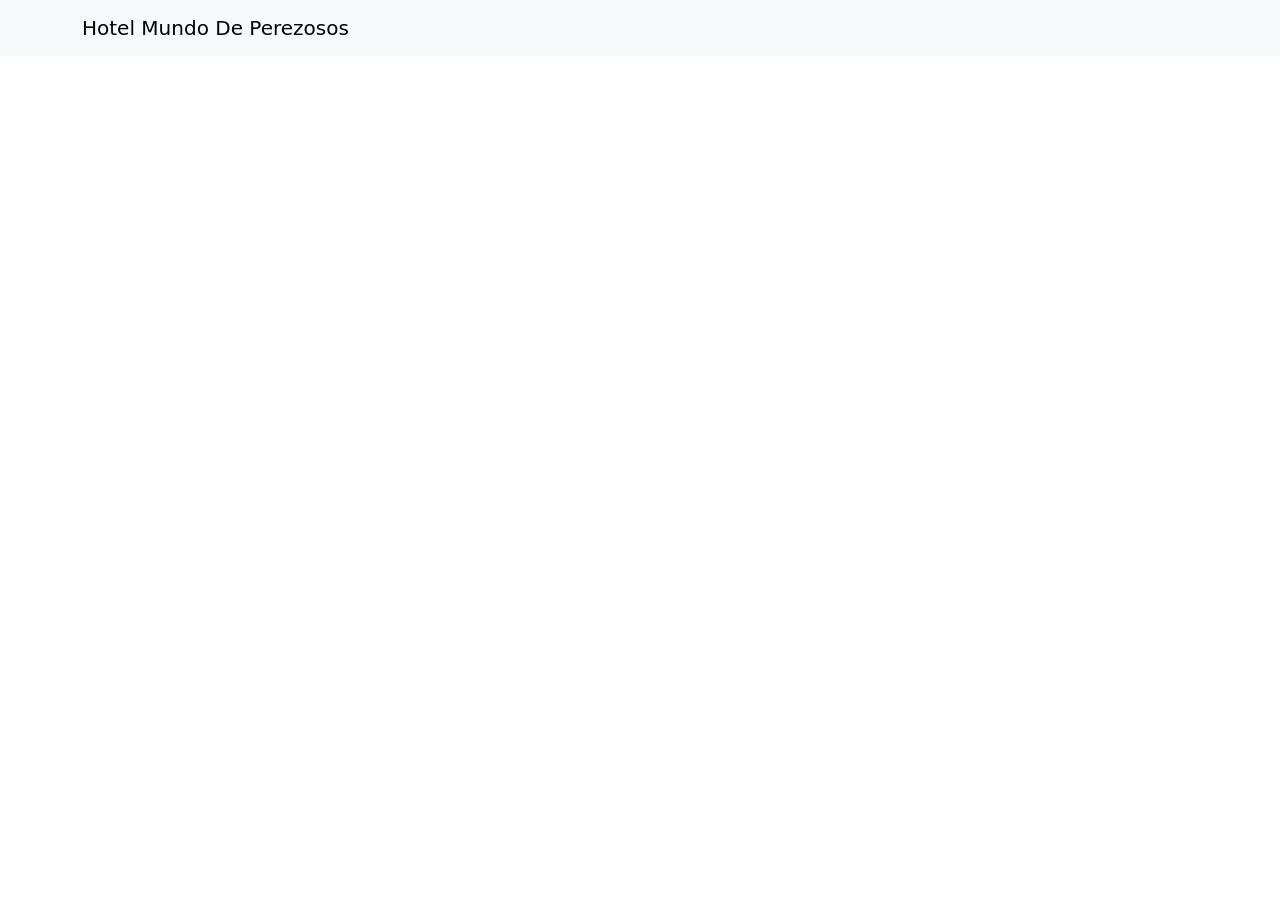
==== Views/index.html @ ae46d903 "Update" ====
<!DOCTYPE html>
<html lang="es">
<head>
    <meta charset="UTF-8" />
    <meta name="viewport" content="width=device-width, initial-scale=1.0" />
    <title>Hotel Mundo De Perezosos</title> 
    <!-- Enlace al CSS -->
    <link rel="stylesheet" href="css/styles.css">
    <!--Uso de Bootstrap desde internet-->
    <link href="https://cdn.jsdelivr.net/npm/bootstrap@5.3.3/dist/css/bootstrap.min.css" rel="stylesheet"> 
     <!-- Enlace al font awesome  -->
    <link rel="stylesheet" href="https://cdnjs.cloudflare.com/ajax/libs/font-awesome/6.4.0/css/all.min.css">
</head>
<body>
    <!--Barra de navegación-->
    <nav class="navbar navbar-expand-lg navbar-light bg-light"> <!--Barra de navegación de Bootstrap-->
        <div class="container"> <!--Contenedor de la barra de navegación-->
            <a class="navbar-brand" href="#">Hotel Mundo De Perezosos</a>
            <button class="navbar-toggler" type="button" data-bs-toggle="collapse" data-bs-target="#navbarNav">
                <span class="navbar-toggler-icon"></span>
            </button>
        </div>
    </nav>
</body>
</html>
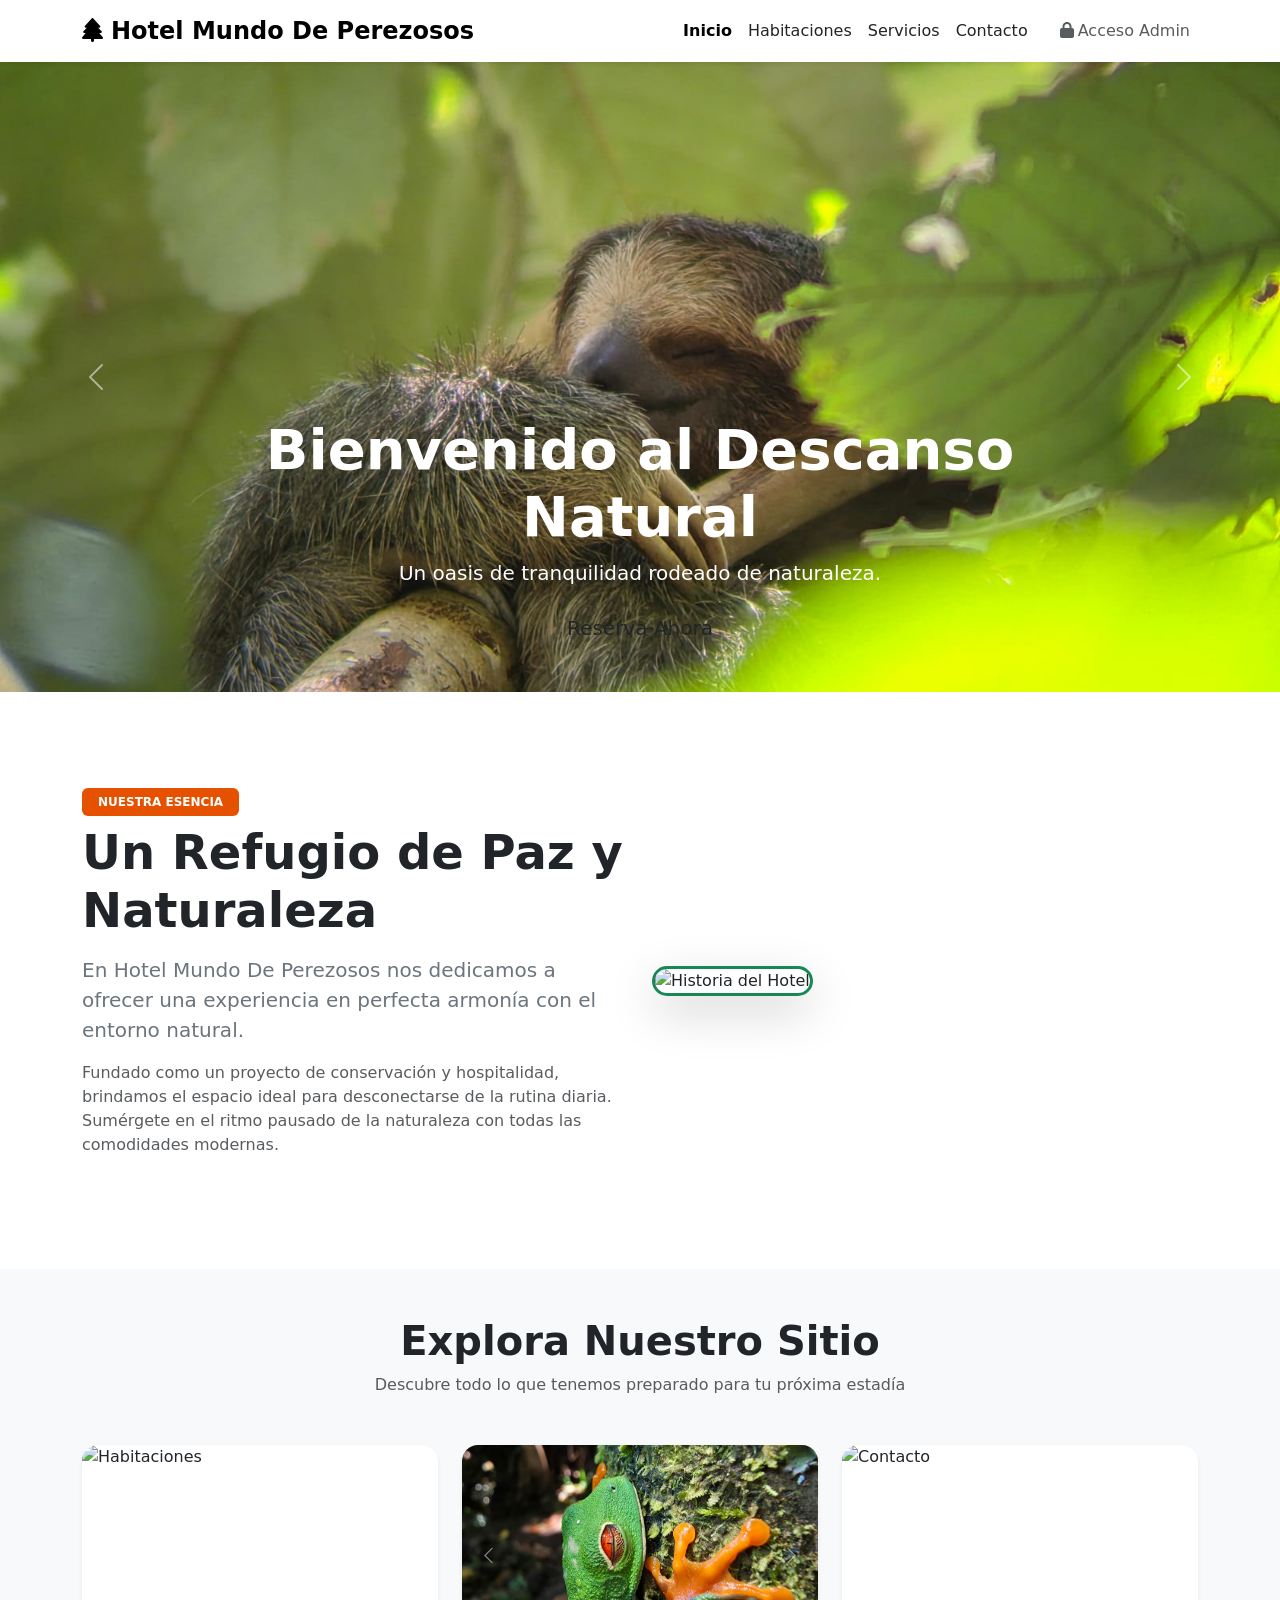
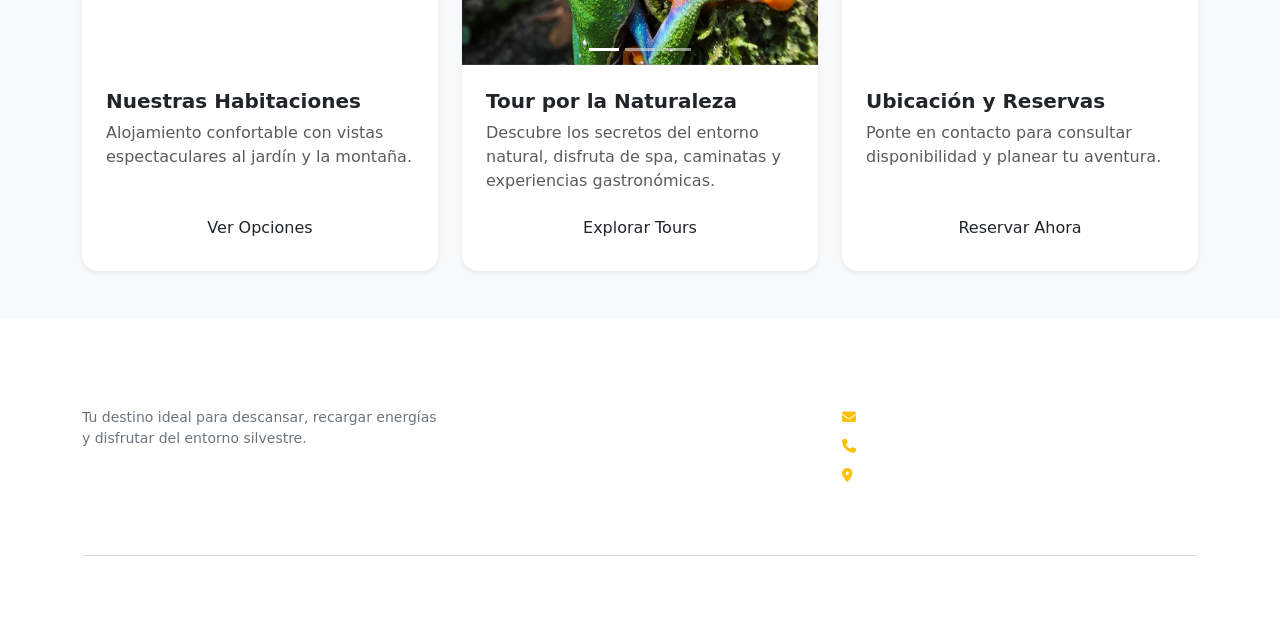
==== commit 473209db: "Creo" ====
--- a/Views/index.html
+++ b/Views/index.html
@@ -1,25 +1,221 @@
 <!DOCTYPE html>
 <html lang="es">
 <head>
-    <meta charset="UTF-8" />
-    <meta name="viewport" content="width=device-width, initial-scale=1.0" />
-    <title>Hotel Mundo De Perezosos</title> 
-    <!-- Enlace al CSS -->
-    <link rel="stylesheet" href="css/styles.css">
-    <!--Uso de Bootstrap desde internet-->
-    <link href="https://cdn.jsdelivr.net/npm/bootstrap@5.3.3/dist/css/bootstrap.min.css" rel="stylesheet"> 
-     <!-- Enlace al font awesome  -->
+    <meta charset="UTF-8">
+    <meta name="viewport" content="width=device-width, initial-scale=1.0">
+    <title>Hotel Mundo De Perezosos - Inicio</title>
+    
+    <!-- Bootstrap CSS -->
+    <link href="https://cdn.jsdelivr.net/npm/bootstrap@5.3.0/dist/css/bootstrap.min.css" rel="stylesheet">
+    
+    <!-- Íconos de FontAwesome -->
     <link rel="stylesheet" href="https://cdnjs.cloudflare.com/ajax/libs/font-awesome/6.4.0/css/all.min.css">
+    
+    <!-- Tus Estilos Personalizados (Verde/Naranja/Negro/Blanco) -->
+    <link rel="stylesheet" href="assets/css/styles.css">
 </head>
-<body>
-    <!--Barra de navegación-->
-    <nav class="navbar navbar-expand-lg navbar-light bg-light"> <!--Barra de navegación de Bootstrap-->
-        <div class="container"> <!--Contenedor de la barra de navegación-->
-            <a class="navbar-brand" href="#">Hotel Mundo De Perezosos</a>
-            <button class="navbar-toggler" type="button" data-bs-toggle="collapse" data-bs-target="#navbarNav">
+<body class="bg-white">
+
+
+    <!-- 1. ENCABEZADO  -->
+    <nav class="navbar navbar-expand-lg navbar-light bg-white sticky-top shadow-sm">
+        <div class="container">
+            <a class="navbar-brand fw-bold brand-verde fs-4" href="index.html">
+                <i class="fa-solid fa-tree me-2"></i>Hotel Mundo De Perezosos
+            </a>
+            <button class="navbar-toggler border-0" type="button" data-bs-toggle="collapse" data-bs-target="#navbarNav">
                 <span class="navbar-toggler-icon"></span>
             </button>
+            <div class="collapse navbar-collapse" id="navbarNav">
+                <ul class="navbar-nav ms-auto align-items-center">
+                    <li class="nav-item">
+                        <a class="nav-link active fw-semibold text-verde" href="index.html">Inicio</a>
+                    </li>
+                    <li class="nav-item">
+                        <a class="nav-link text-dark" href="habitaciones.html">Habitaciones</a>
+                    </li>
+                    <li class="nav-item">
+                        <a class="nav-link text-dark" href="servicios.html">Servicios</a>
+                    </li>
+                    <li class="nav-item">
+                        <a class="nav-link text-dark" href="contacto.html">Contacto</a>
+                    </li>
+                    <!-- Enlace directo para la parte de Admin (Integrante 5) -->
+                    <li class="nav-item ms-lg-3">
+                        <a class="nav-link text-muted small" href="login.html"><i class="fa-solid fa-lock me-1"></i>Acceso Admin</a>
+                    </li>
+                </ul>
+            </div>
         </div>
     </nav>
+
+    <!-- ========================================== -->
+    <!-- 2. CARRUSEL DE BIENVENIDA (Héroe)         -->
+    <!-- ========================================== -->
+    <header id="heroCarousel" class="carousel slide carousel-fade" data-bs-ride="carousel">
+ <div class="carousel-inner">
+        <!-- Slide 1 -->
+        <div class="carousel-item active">
+            <img src="Assets/img/Principal.jpg" class="d-block w-100" style="height: 70vh; object-fit: cover;" alt="Hotel Mundo De Perezosos">
+            <div class="carousel-caption d-none d-md-block">
+                <h1 class="display-4 fw-bold">Bienvenido al Descanso Natural</h1>
+                <p class="lead">Un oasis de tranquilidad rodeado de naturaleza.</p>
+                <a href="contacto.html" class="btn btn-naranja btn-lg rounded-pill px-4">Reserva Ahora</a>
+            </div>
+        </div>
+            <!-- Slide 2 -->
+            <div class="carousel-item" style="height: 75vh; min-height: 450px; background: url('assets/images/slide2.jpg') center/cover no-repeat;">
+                <div class="carousel-caption d-flex flex-column justify-content-center h-100 bg-negro bg-opacity-60 rounded p-4">
+                    <h1 class="display-3 fw-bold text-white">Habitaciones de Ensueño</h1>
+                    <p class="lead text-light">Diseñadas para brindarte confort supremo en medio del bosque.</p>
+                    <div>
+                        <a href="habitaciones.html" class="btn btn-naranja btn-lg rounded-pill px-5 shadow">Ver Habitaciones</a>
+                    </div>
+                </div>
+            </div>
+        </div>
+        <button class="carousel-control-prev" type="button" data-bs-target="#heroCarousel" data-bs-slide="prev">
+            <span class="carousel-control-prev-icon"></span>
+        </button>
+        <button class="carousel-control-next" type="button" data-bs-target="#heroCarousel" data-bs-slide="next">
+            <span class="carousel-control-next-icon"></span>
+        </button>
+    </header>
+
+    <!-- ========================================== -->
+    <!-- 3. PRESENTACIÓN E HISTORIA (Blanco / Verde)-->
+    <!-- ========================================== -->
+    <section class="container my-5 py-5">
+        <div class="row align-items-center">
+            <div class="col-lg-6 mb-4 mb-lg-0">
+                <span class="badge text-white mb-2 px-3 py-2 fw-bold text-uppercase" style="background-color: #E65100;">Nuestra Esencia</span>
+                <h2 class="display-5 fw-bold text-verde mb-3">Un Refugio de Paz y Naturaleza</h2>
+                <p class="lead text-secondary">En Hotel Mundo De Perezosos nos dedicamos a ofrecer una experiencia en perfecta armonía con el entorno natural.</p>
+                <p class="text-muted">Fundado como un proyecto de conservación y hospitalidad, brindamos el espacio ideal para desconectarse de la rutina diaria. Sumérgete en el ritmo pausado de la naturaleza con todas las comodidades modernas.</p>
+            </div>
+            <div class="col-lg-6">
+                <img src="assets/images/historia.jpg" alt="Historia del Hotel" class="img-fluid rounded-4 shadow-lg border border-3 border-success">
+            </div>
+        </div>
+    </section>
+
+    <!-- ========================================== -->
+    <!-- 4. TARJETAS DE ACCESO RÁPIDO               -->
+    <!-- ========================================== -->
+    <section class="bg-light py-5">
+        <div class="container">
+            <div class="text-center mb-5">
+                <h2 class="display-6 fw-bold text-verde">Explora Nuestro Sitio</h2>
+                <p class="text-muted">Descubre todo lo que tenemos preparado para tu próxima estadía</p>
+            </div>
+            
+            <div class="row g-4">
+                <!-- Tarjeta 1: Habitaciones -->
+                <div class="col-md-4">
+                    <div class="card h-100 shadow-sm border-0 rounded-4 overflow-hidden">
+                        <img src="assets/images/card-habitaciones.jpg" class="card-img-top" style="height: 220px; object-fit: cover;" alt="Habitaciones">
+                        <div class="card-body d-flex flex-column p-4">
+                            <h5 class="card-title fw-bold text-dark">Nuestras Habitaciones</h5>
+                            <p class="card-text text-muted">Alojamiento confortable con vistas espectaculares al jardín y la montaña.</p>
+                            <a href="habitaciones.html" class="btn btn-verde-outline mt-auto w-100 rounded-pill">Ver Opciones</a>
+                        </div>
+                    </div>
+                </div>
+        <!-- Tarjeta 2: Servicios (Con Carrusel de Varias Imágenes) -->
+<div class="col-md-4">
+    <div class="card h-100 shadow-sm border-0 rounded-4 overflow-hidden">
+        
+        <!-- Mini Carrusel de Imágenes -->
+        <div id="carouselServiciosCard" class="carousel slide carousel-fade" data-bs-ride="carousel">
+            <!-- Indicadores (puntos) -->
+            <div class="carousel-indicators mb-1">
+                <button type="button" data-bs-target="#carouselServiciosCard" data-bs-slide-to="0" class="active"></button>
+                <button type="button" data-bs-target="#carouselServiciosCard" data-bs-slide-to="1"></button>
+                <button type="button" data-bs-target="#carouselServiciosCard" data-bs-slide-to="2"></button>
+            </div>
+
+            <!-- Lista de Imágenes -->
+            <div class="carousel-inner">
+                <div class="carousel-item active" data-bs-interval="3000">
+                    <img src="Assets/img/card-servicios-1.jpg" class="d-block w-100" style="height: 220px; object-fit: cover;" alt="Tour por la Naturaleza">
+                </div>
+                <div class="carousel-item" data-bs-interval="3000">
+                    <img src="Assets/img/card-servicios-2.jpg" class="d-block w-100" style="height: 220px; object-fit: cover;" alt="Spa y Relajación">
+                </div>
+                <div class="carousel-item" data-bs-interval="3000">
+                    <img src="Assets/img/card-servicios-3.jpg" class="d-block w-100" style="height: 220px; object-fit: cover;" alt="Gastronomía Local">
+                </div>
+                   <div class="carousel-item" data-bs-interval="3000">
+                    <img src="Assets/img/card-servicios-4.jpg" class="d-block w-100" style="height: 220px; object-fit: cover;" alt="Gastronomía Local">
+                </div>
+            </div>
+
+            <!-- Botones de navegación (Flechas pequeñas) -->
+            <button class="carousel-control-prev" type="button" data-bs-target="#carouselServiciosCard" data-bs-slide="prev">
+                <span class="carousel-control-prev-icon" style="width: 1.2rem; height: 1.2rem;" aria-hidden="true"></span>
+            </button>
+            <button class="carousel-control-next" type="button" data-bs-target="#carouselServiciosCard" data-bs-slide="next">
+                <span class="carousel-control-next-icon" style="width: 1.2rem; height: 1.2rem;" aria-hidden="true"></span>
+            </button>
+        </div>
+
+        <!-- Contenido de la Tarjeta -->
+        <div class="card-body d-flex flex-column p-4 text-start">
+            <h5 class="card-title fw-bold text-dark">Tour por la Naturaleza </h5>
+            <p class="card-text text-muted">Descubre los secretos del entorno natural, disfruta de spa, caminatas y experiencias gastronómicas.</p>
+            <a href="servicios.html" class="btn btn-verde-outline mt-auto w-100 rounded-pill">Explorar Tours</a>
+        </div>
+    </div>
+</div>
+                <!-- Tarjeta 3: Contacto -->
+                <div class="col-md-4">
+                    <div class="card h-100 shadow-sm border-0 rounded-4 overflow-hidden">
+                        <img src="assets/images/card-contacto.jpg" class="card-img-top" style="height: 220px; object-fit: cover;" alt="Contacto">
+                        <div class="card-body d-flex flex-column p-4">
+                            <h5 class="card-title fw-bold text-dark">Ubicación y Reservas</h5>
+                            <p class="card-text text-muted">Ponte en contacto para consultar disponibilidad y planear tu aventura.</p>
+                            <a href="contacto.html" class="btn btn-naranja mt-auto w-100 rounded-pill">Reservar Ahora</a>
+                        </div>
+                    </div>
+                </div>
+            </div>
+        </div>
+    </section>
+
+    <!-- ========================================== -->
+    <!-- 5. PIE DE PÁGINA / FOOTER (Negro / Blanco) -->
+    <!-- ========================================== -->
+    <footer class="bg-negro text-white pt-5 pb-4">
+        <div class="container">
+            <div class="row g-4">
+                <div class="col-md-4">
+                    <h5 class="fw-bold text-verde mb-3"><i class="fa-solid fa-tree me-2"></i>Hotel Mundo De Perezosos</h5>
+                    <p class="small text-secondary">Tu destino ideal para descansar, recargar energías y disfrutar del entorno silvestre.</p>
+                </div>
+                <div class="col-md-4">
+                    <h5 class="fw-bold text-white mb-3">Navegación</h5>
+                    <ul class="list-unstyled small">
+                        <li class="mb-2"><a href="index.html" class="text-white-50 text-decoration-none">Inicio</a></li>
+                        <li class="mb-2"><a href="habitaciones.html" class="text-white-50 text-decoration-none">Habitaciones</a></li>
+                        <li class="mb-2"><a href="servicios.html" class="text-white-50 text-decoration-none">Servicios</a></li>
+                        <li class="mb-2"><a href="contacto.html" class="text-white-50 text-decoration-none">Contacto</a></li>
+                    </ul>
+                </div>
+                <div class="col-md-4">
+                    <h5 class="fw-bold text-white mb-3">Contáctanos</h5>
+                    <p class="small text-white-50 mb-2"><i class="fa-solid fa-envelope me-2 text-warning"></i>info@mundodeperezosos.com</p>
+                    <p class="small text-white-50 mb-2"><i class="fa-solid fa-phone me-2 text-warning"></i>+506 2000-0000</p>
+                    <p class="small text-white-50"><i class="fa-solid fa-location-dot me-2 text-warning"></i>La Fortuna, Costa Rica</p>
+                </div>
+            </div>
+            <hr class="border-secondary my-4">
+            <div class="text-center small text-white-50">
+                &copy; 2026 Hotel Mundo De Perezosos. Todos los derechos reservados.
+            </div>
+        </div>
+    </footer>
+
+    <!-- Bootstrap JS Bundle -->
+    <script src="https://cdn.jsdelivr.net/npm/bootstrap@5.3.0/dist/js/bootstrap.bundle.min.js"></script>
 </body>
 </html>
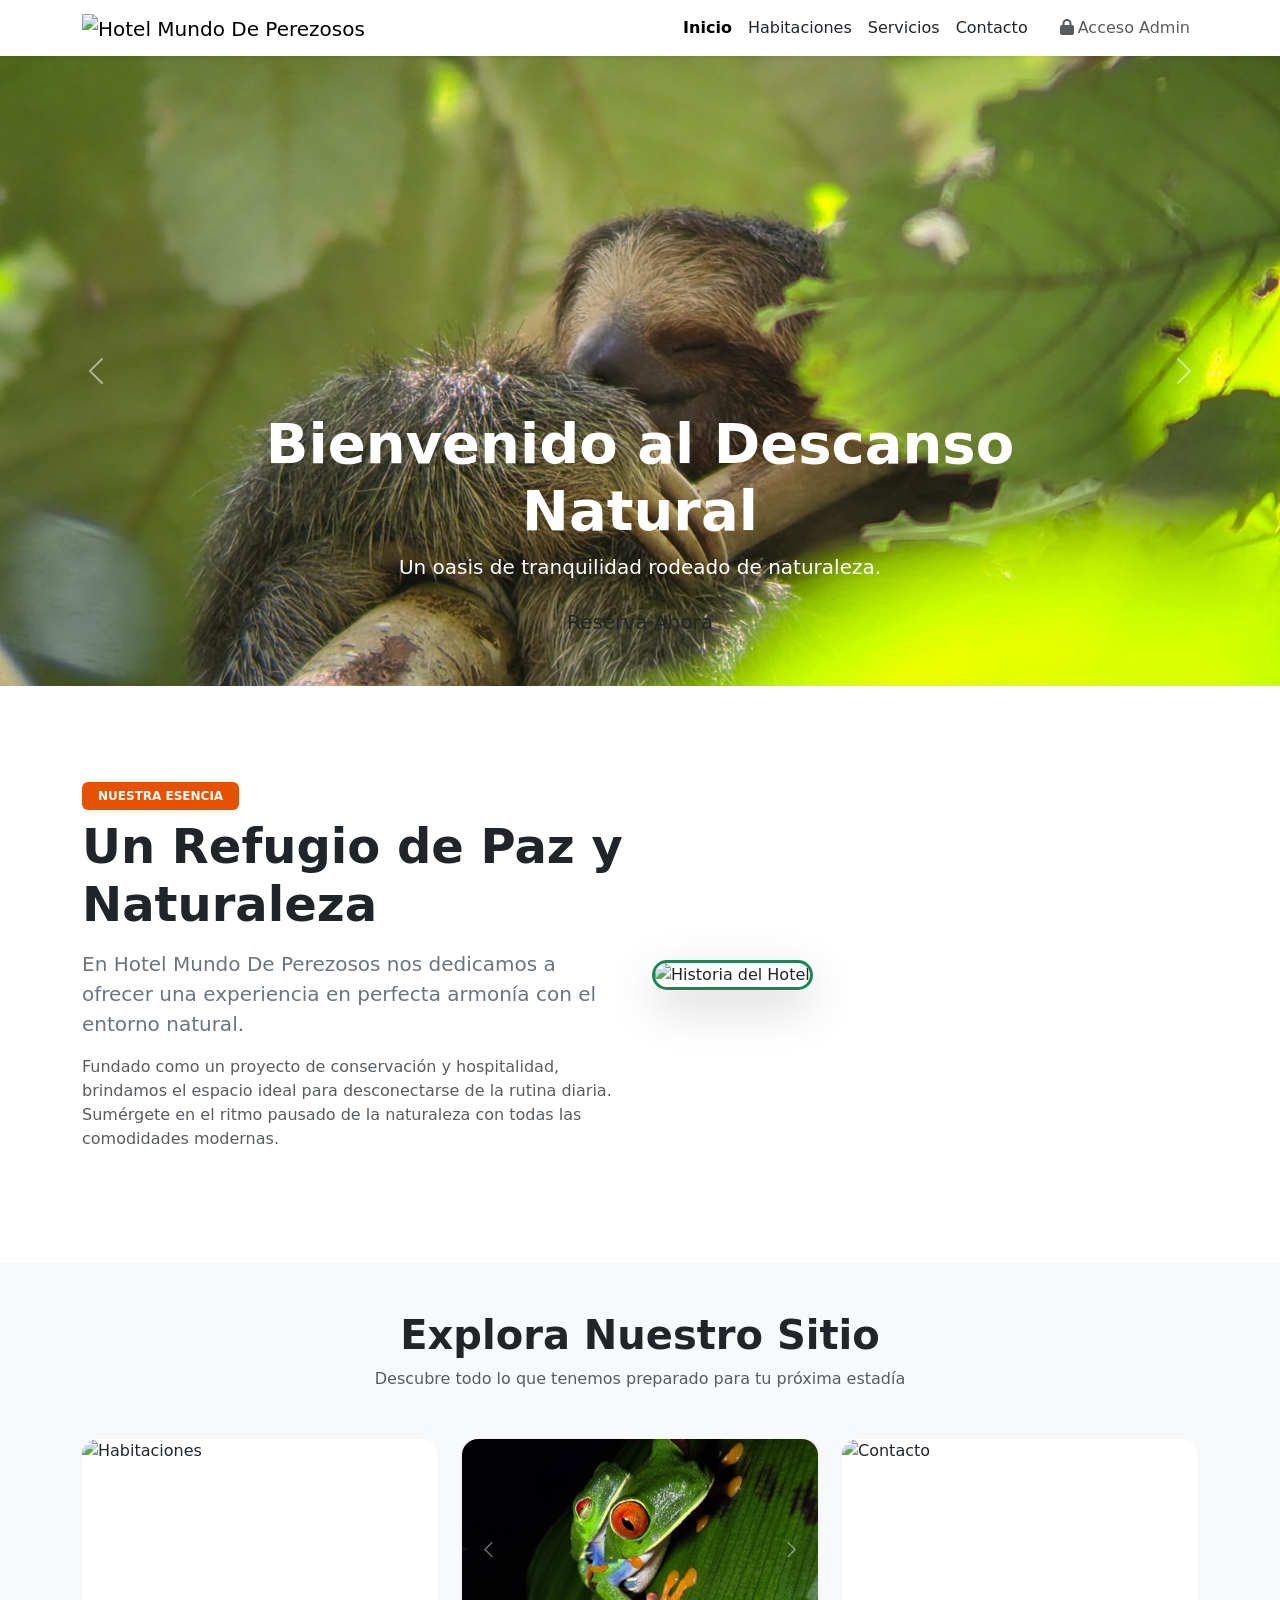
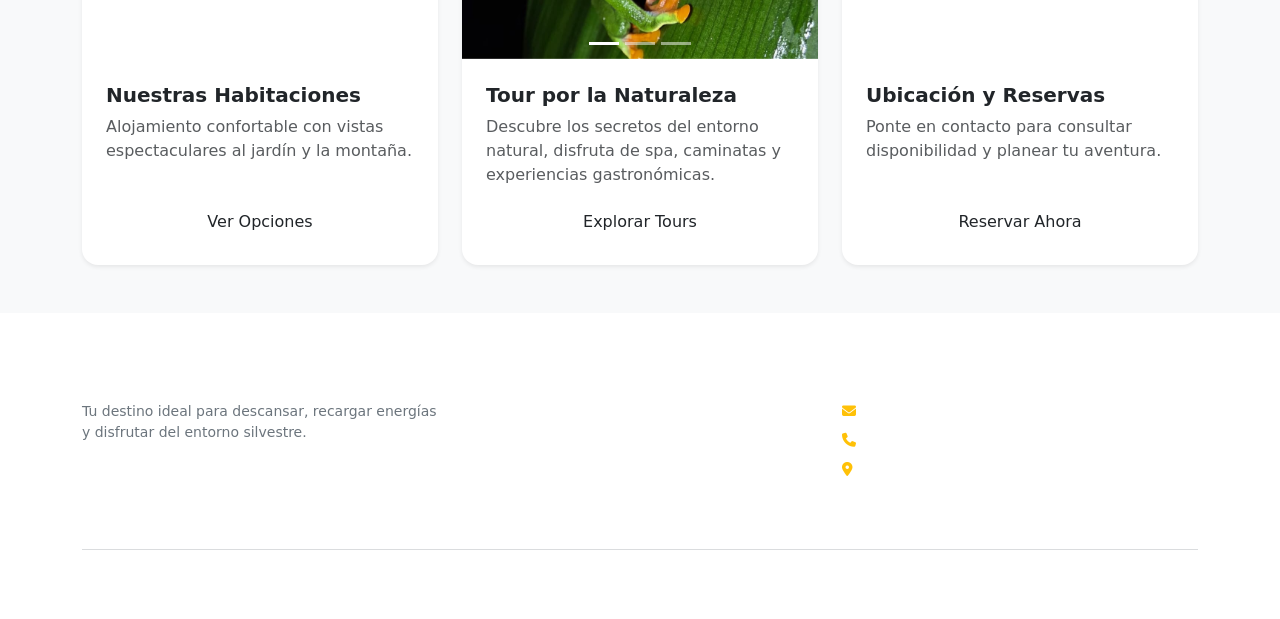
==== commit 81617f1b: "Update" ====
--- a/Views/index.html
+++ b/Views/index.html
@@ -4,6 +4,9 @@
     <meta charset="UTF-8">
     <meta name="viewport" content="width=device-width, initial-scale=1.0">
     <title>Hotel Mundo De Perezosos - Inicio</title>
+
+    <!-- Ícono de la Pestaña (Favicon) -->
+    <link rel="icon" type="image/png" href="Assets/img/logo.png">
     
     <!-- Bootstrap CSS -->
     <link href="https://cdn.jsdelivr.net/npm/bootstrap@5.3.0/dist/css/bootstrap.min.css" rel="stylesheet">
@@ -20,9 +23,11 @@
     <!-- 1. ENCABEZADO  -->
     <nav class="navbar navbar-expand-lg navbar-light bg-white sticky-top shadow-sm">
         <div class="container">
-            <a class="navbar-brand fw-bold brand-verde fs-4" href="index.html">
-                <i class="fa-solid fa-tree me-2"></i>Hotel Mundo De Perezosos
-            </a>
+       
+    <!-- Logo en imagen ampliado (sin el texto al lado) -->
+    <a class="navbar-brand py-1" href="index.html">
+     <img src="Assets/img/logo2.png" alt="Hotel Mundo De Perezosos" style="height: 70px; width: auto; object-fit: contain;">
+    </a>
             <button class="navbar-toggler border-0" type="button" data-bs-toggle="collapse" data-bs-target="#navbarNav">
                 <span class="navbar-toggler-icon"></span>
             </button>
@@ -142,7 +147,7 @@
                 <div class="carousel-item" data-bs-interval="3000">
                     <img src="Assets/img/card-servicios-2.jpg" class="d-block w-100" style="height: 220px; object-fit: cover;" alt="Spa y Relajación">
                 </div>
-                <div class="carousel-item" data-bs-interval="3000">
+                   <div class="carousel-item" data-bs-interval="3000">
                     <img src="Assets/img/card-servicios-3.jpg" class="d-block w-100" style="height: 220px; object-fit: cover;" alt="Gastronomía Local">
                 </div>
                    <div class="carousel-item" data-bs-interval="3000">
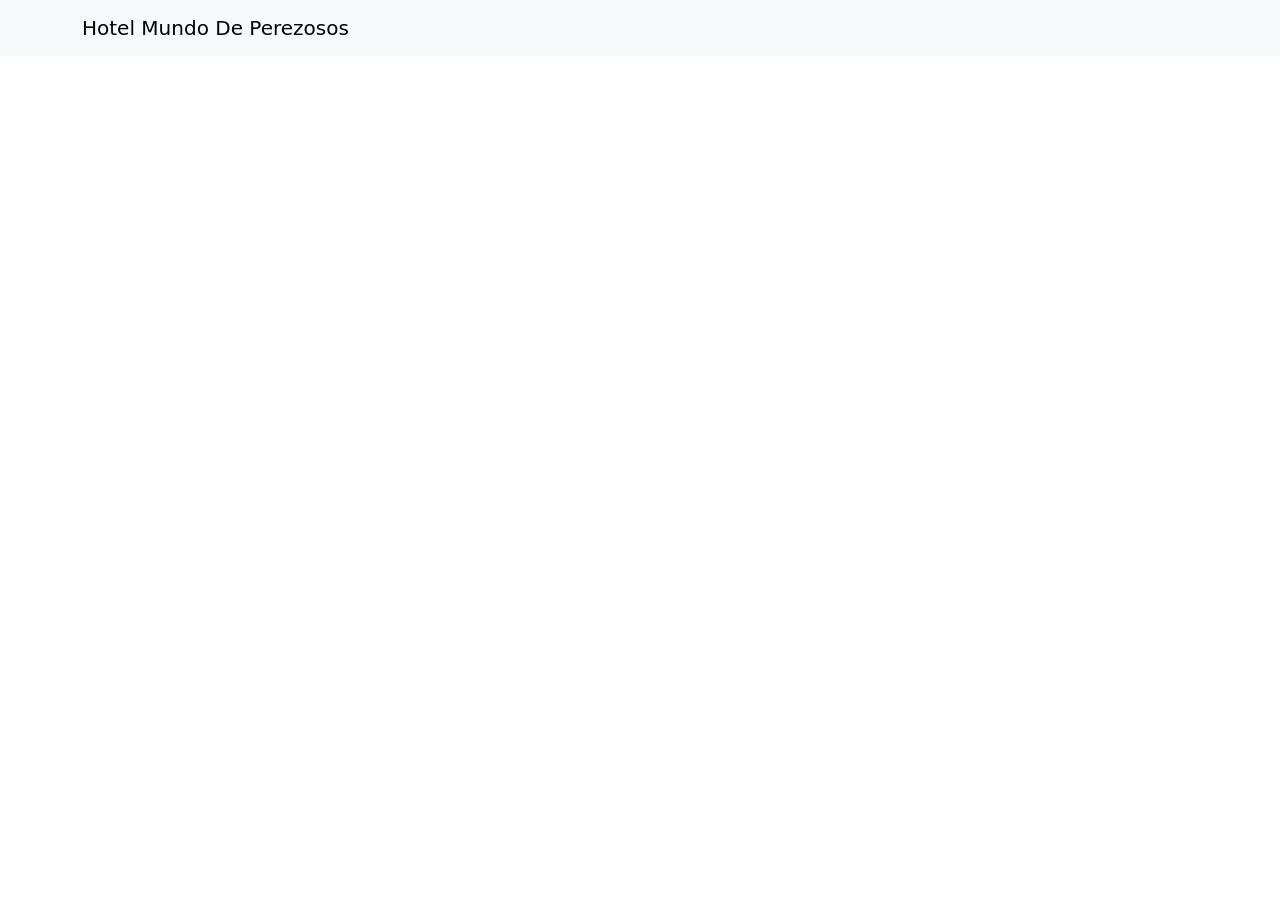
==== commit c9b9f4c8: "Merge branch 'main' into Jostin" ====
--- a/Views/index.html
+++ b/Views/index.html
@@ -1,226 +1,25 @@
 <!DOCTYPE html>
 <html lang="es">
 <head>
-    <meta charset="UTF-8">
-    <meta name="viewport" content="width=device-width, initial-scale=1.0">
-    <title>Hotel Mundo De Perezosos - Inicio</title>
-
-    <!-- Ícono de la Pestaña (Favicon) -->
-    <link rel="icon" type="image/png" href="Assets/img/logo.png">
-    
-    <!-- Bootstrap CSS -->
-    <link href="https://cdn.jsdelivr.net/npm/bootstrap@5.3.0/dist/css/bootstrap.min.css" rel="stylesheet">
-    
-    <!-- Íconos de FontAwesome -->
+    <meta charset="UTF-8" />
+    <meta name="viewport" content="width=device-width, initial-scale=1.0" />
+    <title>Hotel Mundo De Perezosos</title> 
+    <!-- Enlace al CSS -->
+    <link rel="stylesheet" href="css/styles.css">
+    <!--Uso de Bootstrap desde internet-->
+    <link href="https://cdn.jsdelivr.net/npm/bootstrap@5.3.3/dist/css/bootstrap.min.css" rel="stylesheet"> 
+     <!-- Enlace al font awesome  -->
     <link rel="stylesheet" href="https://cdnjs.cloudflare.com/ajax/libs/font-awesome/6.4.0/css/all.min.css">
-    
-    <!-- Tus Estilos Personalizados (Verde/Naranja/Negro/Blanco) -->
-    <link rel="stylesheet" href="assets/css/styles.css">
 </head>
-<body class="bg-white">
-
-
-    <!-- 1. ENCABEZADO  -->
-    <nav class="navbar navbar-expand-lg navbar-light bg-white sticky-top shadow-sm">
-        <div class="container">
-       
-    <!-- Logo en imagen ampliado (sin el texto al lado) -->
-    <a class="navbar-brand py-1" href="index.html">
-     <img src="Assets/img/logo2.png" alt="Hotel Mundo De Perezosos" style="height: 70px; width: auto; object-fit: contain;">
-    </a>
-            <button class="navbar-toggler border-0" type="button" data-bs-toggle="collapse" data-bs-target="#navbarNav">
+<body>
+    <!--Barra de navegación-->
+    <nav class="navbar navbar-expand-lg navbar-light bg-light"> <!--Barra de navegación de Bootstrap-->
+        <div class="container"> <!--Contenedor de la barra de navegación-->
+            <a class="navbar-brand" href="#">Hotel Mundo De Perezosos</a>
+            <button class="navbar-toggler" type="button" data-bs-toggle="collapse" data-bs-target="#navbarNav">
                 <span class="navbar-toggler-icon"></span>
             </button>
-            <div class="collapse navbar-collapse" id="navbarNav">
-                <ul class="navbar-nav ms-auto align-items-center">
-                    <li class="nav-item">
-                        <a class="nav-link active fw-semibold text-verde" href="index.html">Inicio</a>
-                    </li>
-                    <li class="nav-item">
-                        <a class="nav-link text-dark" href="habitaciones.html">Habitaciones</a>
-                    </li>
-                    <li class="nav-item">
-                        <a class="nav-link text-dark" href="servicios.html">Servicios</a>
-                    </li>
-                    <li class="nav-item">
-                        <a class="nav-link text-dark" href="contacto.html">Contacto</a>
-                    </li>
-                    <!-- Enlace directo para la parte de Admin (Integrante 5) -->
-                    <li class="nav-item ms-lg-3">
-                        <a class="nav-link text-muted small" href="login.html"><i class="fa-solid fa-lock me-1"></i>Acceso Admin</a>
-                    </li>
-                </ul>
-            </div>
         </div>
     </nav>
-
-    <!-- ========================================== -->
-    <!-- 2. CARRUSEL DE BIENVENIDA (Héroe)         -->
-    <!-- ========================================== -->
-    <header id="heroCarousel" class="carousel slide carousel-fade" data-bs-ride="carousel">
- <div class="carousel-inner">
-        <!-- Slide 1 -->
-        <div class="carousel-item active">
-            <img src="Assets/img/Principal.jpg" class="d-block w-100" style="height: 70vh; object-fit: cover;" alt="Hotel Mundo De Perezosos">
-            <div class="carousel-caption d-none d-md-block">
-                <h1 class="display-4 fw-bold">Bienvenido al Descanso Natural</h1>
-                <p class="lead">Un oasis de tranquilidad rodeado de naturaleza.</p>
-                <a href="contacto.html" class="btn btn-naranja btn-lg rounded-pill px-4">Reserva Ahora</a>
-            </div>
-        </div>
-            <!-- Slide 2 -->
-            <div class="carousel-item" style="height: 75vh; min-height: 450px; background: url('assets/images/slide2.jpg') center/cover no-repeat;">
-                <div class="carousel-caption d-flex flex-column justify-content-center h-100 bg-negro bg-opacity-60 rounded p-4">
-                    <h1 class="display-3 fw-bold text-white">Habitaciones de Ensueño</h1>
-                    <p class="lead text-light">Diseñadas para brindarte confort supremo en medio del bosque.</p>
-                    <div>
-                        <a href="habitaciones.html" class="btn btn-naranja btn-lg rounded-pill px-5 shadow">Ver Habitaciones</a>
-                    </div>
-                </div>
-            </div>
-        </div>
-        <button class="carousel-control-prev" type="button" data-bs-target="#heroCarousel" data-bs-slide="prev">
-            <span class="carousel-control-prev-icon"></span>
-        </button>
-        <button class="carousel-control-next" type="button" data-bs-target="#heroCarousel" data-bs-slide="next">
-            <span class="carousel-control-next-icon"></span>
-        </button>
-    </header>
-
-    <!-- ========================================== -->
-    <!-- 3. PRESENTACIÓN E HISTORIA (Blanco / Verde)-->
-    <!-- ========================================== -->
-    <section class="container my-5 py-5">
-        <div class="row align-items-center">
-            <div class="col-lg-6 mb-4 mb-lg-0">
-                <span class="badge text-white mb-2 px-3 py-2 fw-bold text-uppercase" style="background-color: #E65100;">Nuestra Esencia</span>
-                <h2 class="display-5 fw-bold text-verde mb-3">Un Refugio de Paz y Naturaleza</h2>
-                <p class="lead text-secondary">En Hotel Mundo De Perezosos nos dedicamos a ofrecer una experiencia en perfecta armonía con el entorno natural.</p>
-                <p class="text-muted">Fundado como un proyecto de conservación y hospitalidad, brindamos el espacio ideal para desconectarse de la rutina diaria. Sumérgete en el ritmo pausado de la naturaleza con todas las comodidades modernas.</p>
-            </div>
-            <div class="col-lg-6">
-                <img src="assets/images/historia.jpg" alt="Historia del Hotel" class="img-fluid rounded-4 shadow-lg border border-3 border-success">
-            </div>
-        </div>
-    </section>
-
-    <!-- ========================================== -->
-    <!-- 4. TARJETAS DE ACCESO RÁPIDO               -->
-    <!-- ========================================== -->
-    <section class="bg-light py-5">
-        <div class="container">
-            <div class="text-center mb-5">
-                <h2 class="display-6 fw-bold text-verde">Explora Nuestro Sitio</h2>
-                <p class="text-muted">Descubre todo lo que tenemos preparado para tu próxima estadía</p>
-            </div>
-            
-            <div class="row g-4">
-                <!-- Tarjeta 1: Habitaciones -->
-                <div class="col-md-4">
-                    <div class="card h-100 shadow-sm border-0 rounded-4 overflow-hidden">
-                        <img src="assets/images/card-habitaciones.jpg" class="card-img-top" style="height: 220px; object-fit: cover;" alt="Habitaciones">
-                        <div class="card-body d-flex flex-column p-4">
-                            <h5 class="card-title fw-bold text-dark">Nuestras Habitaciones</h5>
-                            <p class="card-text text-muted">Alojamiento confortable con vistas espectaculares al jardín y la montaña.</p>
-                            <a href="habitaciones.html" class="btn btn-verde-outline mt-auto w-100 rounded-pill">Ver Opciones</a>
-                        </div>
-                    </div>
-                </div>
-        <!-- Tarjeta 2: Servicios (Con Carrusel de Varias Imágenes) -->
-<div class="col-md-4">
-    <div class="card h-100 shadow-sm border-0 rounded-4 overflow-hidden">
-        
-        <!-- Mini Carrusel de Imágenes -->
-        <div id="carouselServiciosCard" class="carousel slide carousel-fade" data-bs-ride="carousel">
-            <!-- Indicadores (puntos) -->
-            <div class="carousel-indicators mb-1">
-                <button type="button" data-bs-target="#carouselServiciosCard" data-bs-slide-to="0" class="active"></button>
-                <button type="button" data-bs-target="#carouselServiciosCard" data-bs-slide-to="1"></button>
-                <button type="button" data-bs-target="#carouselServiciosCard" data-bs-slide-to="2"></button>
-            </div>
-
-            <!-- Lista de Imágenes -->
-            <div class="carousel-inner">
-                <div class="carousel-item active" data-bs-interval="3000">
-                    <img src="Assets/img/card-servicios-1.jpg" class="d-block w-100" style="height: 220px; object-fit: cover;" alt="Tour por la Naturaleza">
-                </div>
-                <div class="carousel-item" data-bs-interval="3000">
-                    <img src="Assets/img/card-servicios-2.jpg" class="d-block w-100" style="height: 220px; object-fit: cover;" alt="Spa y Relajación">
-                </div>
-                   <div class="carousel-item" data-bs-interval="3000">
-                    <img src="Assets/img/card-servicios-3.jpg" class="d-block w-100" style="height: 220px; object-fit: cover;" alt="Gastronomía Local">
-                </div>
-                   <div class="carousel-item" data-bs-interval="3000">
-                    <img src="Assets/img/card-servicios-4.jpg" class="d-block w-100" style="height: 220px; object-fit: cover;" alt="Gastronomía Local">
-                </div>
-            </div>
-
-            <!-- Botones de navegación (Flechas pequeñas) -->
-            <button class="carousel-control-prev" type="button" data-bs-target="#carouselServiciosCard" data-bs-slide="prev">
-                <span class="carousel-control-prev-icon" style="width: 1.2rem; height: 1.2rem;" aria-hidden="true"></span>
-            </button>
-            <button class="carousel-control-next" type="button" data-bs-target="#carouselServiciosCard" data-bs-slide="next">
-                <span class="carousel-control-next-icon" style="width: 1.2rem; height: 1.2rem;" aria-hidden="true"></span>
-            </button>
-        </div>
-
-        <!-- Contenido de la Tarjeta -->
-        <div class="card-body d-flex flex-column p-4 text-start">
-            <h5 class="card-title fw-bold text-dark">Tour por la Naturaleza </h5>
-            <p class="card-text text-muted">Descubre los secretos del entorno natural, disfruta de spa, caminatas y experiencias gastronómicas.</p>
-            <a href="servicios.html" class="btn btn-verde-outline mt-auto w-100 rounded-pill">Explorar Tours</a>
-        </div>
-    </div>
-</div>
-                <!-- Tarjeta 3: Contacto -->
-                <div class="col-md-4">
-                    <div class="card h-100 shadow-sm border-0 rounded-4 overflow-hidden">
-                        <img src="assets/images/card-contacto.jpg" class="card-img-top" style="height: 220px; object-fit: cover;" alt="Contacto">
-                        <div class="card-body d-flex flex-column p-4">
-                            <h5 class="card-title fw-bold text-dark">Ubicación y Reservas</h5>
-                            <p class="card-text text-muted">Ponte en contacto para consultar disponibilidad y planear tu aventura.</p>
-                            <a href="contacto.html" class="btn btn-naranja mt-auto w-100 rounded-pill">Reservar Ahora</a>
-                        </div>
-                    </div>
-                </div>
-            </div>
-        </div>
-    </section>
-
-    <!-- ========================================== -->
-    <!-- 5. PIE DE PÁGINA / FOOTER (Negro / Blanco) -->
-    <!-- ========================================== -->
-    <footer class="bg-negro text-white pt-5 pb-4">
-        <div class="container">
-            <div class="row g-4">
-                <div class="col-md-4">
-                    <h5 class="fw-bold text-verde mb-3"><i class="fa-solid fa-tree me-2"></i>Hotel Mundo De Perezosos</h5>
-                    <p class="small text-secondary">Tu destino ideal para descansar, recargar energías y disfrutar del entorno silvestre.</p>
-                </div>
-                <div class="col-md-4">
-                    <h5 class="fw-bold text-white mb-3">Navegación</h5>
-                    <ul class="list-unstyled small">
-                        <li class="mb-2"><a href="index.html" class="text-white-50 text-decoration-none">Inicio</a></li>
-                        <li class="mb-2"><a href="habitaciones.html" class="text-white-50 text-decoration-none">Habitaciones</a></li>
-                        <li class="mb-2"><a href="servicios.html" class="text-white-50 text-decoration-none">Servicios</a></li>
-                        <li class="mb-2"><a href="contacto.html" class="text-white-50 text-decoration-none">Contacto</a></li>
-                    </ul>
-                </div>
-                <div class="col-md-4">
-                    <h5 class="fw-bold text-white mb-3">Contáctanos</h5>
-                    <p class="small text-white-50 mb-2"><i class="fa-solid fa-envelope me-2 text-warning"></i>info@mundodeperezosos.com</p>
-                    <p class="small text-white-50 mb-2"><i class="fa-solid fa-phone me-2 text-warning"></i>+506 2000-0000</p>
-                    <p class="small text-white-50"><i class="fa-solid fa-location-dot me-2 text-warning"></i>La Fortuna, Costa Rica</p>
-                </div>
-            </div>
-            <hr class="border-secondary my-4">
-            <div class="text-center small text-white-50">
-                &copy; 2026 Hotel Mundo De Perezosos. Todos los derechos reservados.
-            </div>
-        </div>
-    </footer>
-
-    <!-- Bootstrap JS Bundle -->
-    <script src="https://cdn.jsdelivr.net/npm/bootstrap@5.3.0/dist/js/bootstrap.bundle.min.js"></script>
 </body>
 </html>
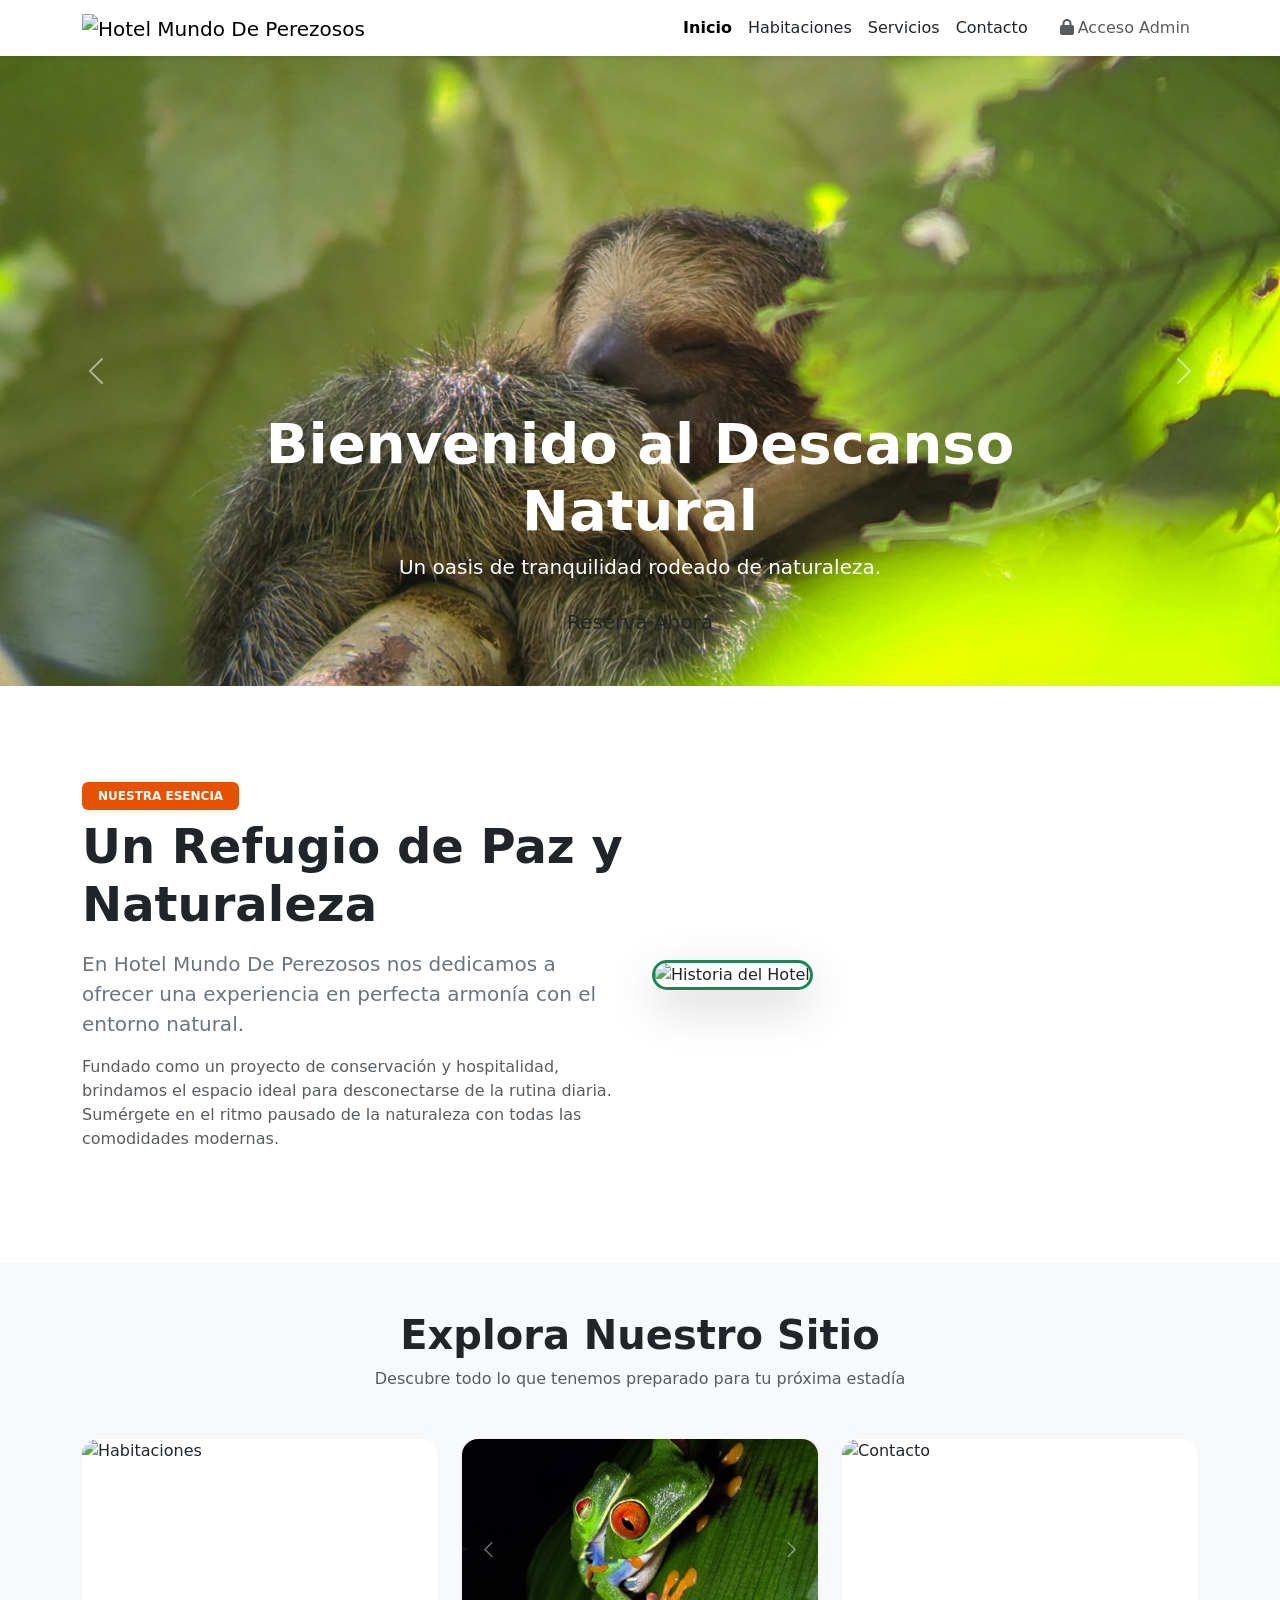
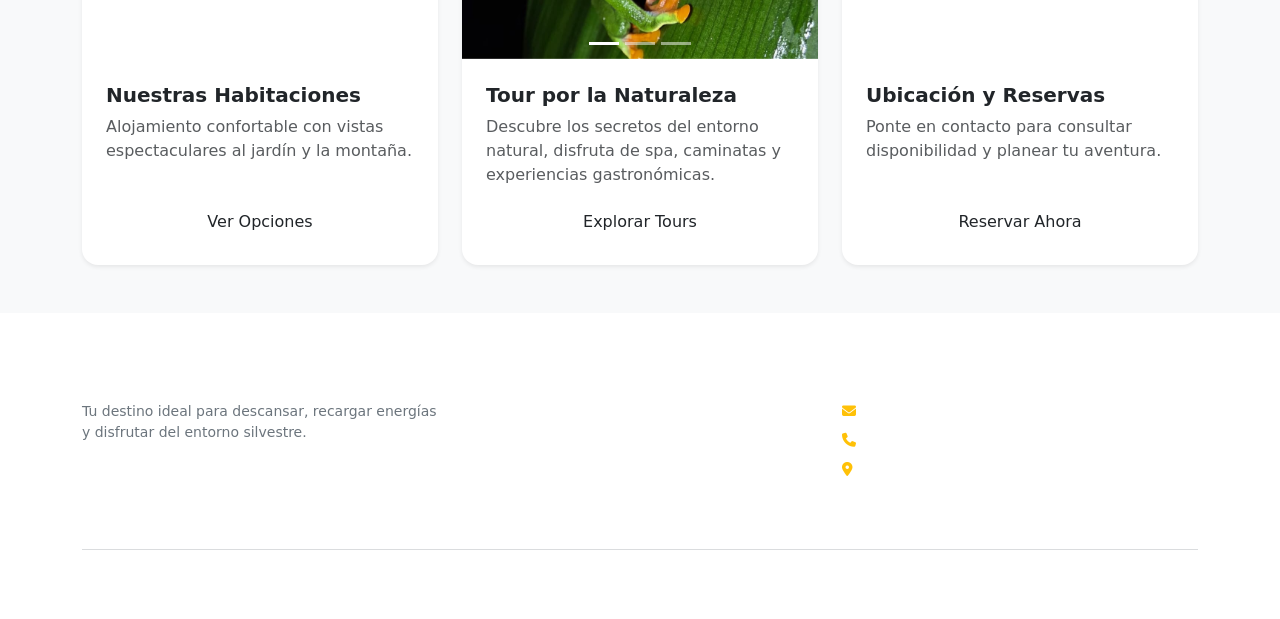
==== commit e13ce9ff: "Merge pull request #3 from rtcy9rp4vv-commits/Melany-1 Melany 1" ====
--- a/Views/index.html
+++ b/Views/index.html
@@ -1,25 +1,226 @@
 <!DOCTYPE html>
 <html lang="es">
 <head>
-    <meta charset="UTF-8" />
-    <meta name="viewport" content="width=device-width, initial-scale=1.0" />
-    <title>Hotel Mundo De Perezosos</title> 
-    <!-- Enlace al CSS -->
-    <link rel="stylesheet" href="css/styles.css">
-    <!--Uso de Bootstrap desde internet-->
-    <link href="https://cdn.jsdelivr.net/npm/bootstrap@5.3.3/dist/css/bootstrap.min.css" rel="stylesheet"> 
-     <!-- Enlace al font awesome  -->
+    <meta charset="UTF-8">
+    <meta name="viewport" content="width=device-width, initial-scale=1.0">
+    <title>Hotel Mundo De Perezosos - Inicio</title>
+
+    <!-- Ícono de la Pestaña (Favicon) -->
+    <link rel="icon" type="image/png" href="Assets/img/logo.png">
+    
+    <!-- Bootstrap CSS -->
+    <link href="https://cdn.jsdelivr.net/npm/bootstrap@5.3.0/dist/css/bootstrap.min.css" rel="stylesheet">
+    
+    <!-- Íconos de FontAwesome -->
     <link rel="stylesheet" href="https://cdnjs.cloudflare.com/ajax/libs/font-awesome/6.4.0/css/all.min.css">
+    
+    <!-- Tus Estilos Personalizados (Verde/Naranja/Negro/Blanco) -->
+    <link rel="stylesheet" href="assets/css/styles.css">
 </head>
-<body>
-    <!--Barra de navegación-->
-    <nav class="navbar navbar-expand-lg navbar-light bg-light"> <!--Barra de navegación de Bootstrap-->
-        <div class="container"> <!--Contenedor de la barra de navegación-->
-            <a class="navbar-brand" href="#">Hotel Mundo De Perezosos</a>
-            <button class="navbar-toggler" type="button" data-bs-toggle="collapse" data-bs-target="#navbarNav">
+<body class="bg-white">
+
+
+    <!-- 1. ENCABEZADO  -->
+    <nav class="navbar navbar-expand-lg navbar-light bg-white sticky-top shadow-sm">
+        <div class="container">
+       
+    <!-- Logo en imagen ampliado (sin el texto al lado) -->
+    <a class="navbar-brand py-1" href="index.html">
+     <img src="Assets/img/logo2.png" alt="Hotel Mundo De Perezosos" style="height: 70px; width: auto; object-fit: contain;">
+    </a>
+            <button class="navbar-toggler border-0" type="button" data-bs-toggle="collapse" data-bs-target="#navbarNav">
                 <span class="navbar-toggler-icon"></span>
             </button>
+            <div class="collapse navbar-collapse" id="navbarNav">
+                <ul class="navbar-nav ms-auto align-items-center">
+                    <li class="nav-item">
+                        <a class="nav-link active fw-semibold text-verde" href="index.html">Inicio</a>
+                    </li>
+                    <li class="nav-item">
+                        <a class="nav-link text-dark" href="habitaciones.html">Habitaciones</a>
+                    </li>
+                    <li class="nav-item">
+                        <a class="nav-link text-dark" href="servicios.html">Servicios</a>
+                    </li>
+                    <li class="nav-item">
+                        <a class="nav-link text-dark" href="contacto.html">Contacto</a>
+                    </li>
+                    <!-- Enlace directo para la parte de Admin (Integrante 5) -->
+                    <li class="nav-item ms-lg-3">
+                        <a class="nav-link text-muted small" href="login.html"><i class="fa-solid fa-lock me-1"></i>Acceso Admin</a>
+                    </li>
+                </ul>
+            </div>
         </div>
     </nav>
+
+    <!-- ========================================== -->
+    <!-- 2. CARRUSEL DE BIENVENIDA (Héroe)         -->
+    <!-- ========================================== -->
+    <header id="heroCarousel" class="carousel slide carousel-fade" data-bs-ride="carousel">
+ <div class="carousel-inner">
+        <!-- Slide 1 -->
+        <div class="carousel-item active">
+            <img src="Assets/img/Principal.jpg" class="d-block w-100" style="height: 70vh; object-fit: cover;" alt="Hotel Mundo De Perezosos">
+            <div class="carousel-caption d-none d-md-block">
+                <h1 class="display-4 fw-bold">Bienvenido al Descanso Natural</h1>
+                <p class="lead">Un oasis de tranquilidad rodeado de naturaleza.</p>
+                <a href="contacto.html" class="btn btn-naranja btn-lg rounded-pill px-4">Reserva Ahora</a>
+            </div>
+        </div>
+            <!-- Slide 2 -->
+            <div class="carousel-item" style="height: 75vh; min-height: 450px; background: url('assets/images/slide2.jpg') center/cover no-repeat;">
+                <div class="carousel-caption d-flex flex-column justify-content-center h-100 bg-negro bg-opacity-60 rounded p-4">
+                    <h1 class="display-3 fw-bold text-white">Habitaciones de Ensueño</h1>
+                    <p class="lead text-light">Diseñadas para brindarte confort supremo en medio del bosque.</p>
+                    <div>
+                        <a href="habitaciones.html" class="btn btn-naranja btn-lg rounded-pill px-5 shadow">Ver Habitaciones</a>
+                    </div>
+                </div>
+            </div>
+        </div>
+        <button class="carousel-control-prev" type="button" data-bs-target="#heroCarousel" data-bs-slide="prev">
+            <span class="carousel-control-prev-icon"></span>
+        </button>
+        <button class="carousel-control-next" type="button" data-bs-target="#heroCarousel" data-bs-slide="next">
+            <span class="carousel-control-next-icon"></span>
+        </button>
+    </header>
+
+    <!-- ========================================== -->
+    <!-- 3. PRESENTACIÓN E HISTORIA (Blanco / Verde)-->
+    <!-- ========================================== -->
+    <section class="container my-5 py-5">
+        <div class="row align-items-center">
+            <div class="col-lg-6 mb-4 mb-lg-0">
+                <span class="badge text-white mb-2 px-3 py-2 fw-bold text-uppercase" style="background-color: #E65100;">Nuestra Esencia</span>
+                <h2 class="display-5 fw-bold text-verde mb-3">Un Refugio de Paz y Naturaleza</h2>
+                <p class="lead text-secondary">En Hotel Mundo De Perezosos nos dedicamos a ofrecer una experiencia en perfecta armonía con el entorno natural.</p>
+                <p class="text-muted">Fundado como un proyecto de conservación y hospitalidad, brindamos el espacio ideal para desconectarse de la rutina diaria. Sumérgete en el ritmo pausado de la naturaleza con todas las comodidades modernas.</p>
+            </div>
+            <div class="col-lg-6">
+                <img src="assets/images/historia.jpg" alt="Historia del Hotel" class="img-fluid rounded-4 shadow-lg border border-3 border-success">
+            </div>
+        </div>
+    </section>
+
+    <!-- ========================================== -->
+    <!-- 4. TARJETAS DE ACCESO RÁPIDO               -->
+    <!-- ========================================== -->
+    <section class="bg-light py-5">
+        <div class="container">
+            <div class="text-center mb-5">
+                <h2 class="display-6 fw-bold text-verde">Explora Nuestro Sitio</h2>
+                <p class="text-muted">Descubre todo lo que tenemos preparado para tu próxima estadía</p>
+            </div>
+            
+            <div class="row g-4">
+                <!-- Tarjeta 1: Habitaciones -->
+                <div class="col-md-4">
+                    <div class="card h-100 shadow-sm border-0 rounded-4 overflow-hidden">
+                        <img src="assets/images/card-habitaciones.jpg" class="card-img-top" style="height: 220px; object-fit: cover;" alt="Habitaciones">
+                        <div class="card-body d-flex flex-column p-4">
+                            <h5 class="card-title fw-bold text-dark">Nuestras Habitaciones</h5>
+                            <p class="card-text text-muted">Alojamiento confortable con vistas espectaculares al jardín y la montaña.</p>
+                            <a href="habitaciones.html" class="btn btn-verde-outline mt-auto w-100 rounded-pill">Ver Opciones</a>
+                        </div>
+                    </div>
+                </div>
+        <!-- Tarjeta 2: Servicios (Con Carrusel de Varias Imágenes) -->
+<div class="col-md-4">
+    <div class="card h-100 shadow-sm border-0 rounded-4 overflow-hidden">
+        
+        <!-- Mini Carrusel de Imágenes -->
+        <div id="carouselServiciosCard" class="carousel slide carousel-fade" data-bs-ride="carousel">
+            <!-- Indicadores (puntos) -->
+            <div class="carousel-indicators mb-1">
+                <button type="button" data-bs-target="#carouselServiciosCard" data-bs-slide-to="0" class="active"></button>
+                <button type="button" data-bs-target="#carouselServiciosCard" data-bs-slide-to="1"></button>
+                <button type="button" data-bs-target="#carouselServiciosCard" data-bs-slide-to="2"></button>
+            </div>
+
+            <!-- Lista de Imágenes -->
+            <div class="carousel-inner">
+                <div class="carousel-item active" data-bs-interval="3000">
+                    <img src="Assets/img/card-servicios-1.jpg" class="d-block w-100" style="height: 220px; object-fit: cover;" alt="Tour por la Naturaleza">
+                </div>
+                <div class="carousel-item" data-bs-interval="3000">
+                    <img src="Assets/img/card-servicios-2.jpg" class="d-block w-100" style="height: 220px; object-fit: cover;" alt="Spa y Relajación">
+                </div>
+                   <div class="carousel-item" data-bs-interval="3000">
+                    <img src="Assets/img/card-servicios-3.jpg" class="d-block w-100" style="height: 220px; object-fit: cover;" alt="Gastronomía Local">
+                </div>
+                   <div class="carousel-item" data-bs-interval="3000">
+                    <img src="Assets/img/card-servicios-4.jpg" class="d-block w-100" style="height: 220px; object-fit: cover;" alt="Gastronomía Local">
+                </div>
+            </div>
+
+            <!-- Botones de navegación (Flechas pequeñas) -->
+            <button class="carousel-control-prev" type="button" data-bs-target="#carouselServiciosCard" data-bs-slide="prev">
+                <span class="carousel-control-prev-icon" style="width: 1.2rem; height: 1.2rem;" aria-hidden="true"></span>
+            </button>
+            <button class="carousel-control-next" type="button" data-bs-target="#carouselServiciosCard" data-bs-slide="next">
+                <span class="carousel-control-next-icon" style="width: 1.2rem; height: 1.2rem;" aria-hidden="true"></span>
+            </button>
+        </div>
+
+        <!-- Contenido de la Tarjeta -->
+        <div class="card-body d-flex flex-column p-4 text-start">
+            <h5 class="card-title fw-bold text-dark">Tour por la Naturaleza </h5>
+            <p class="card-text text-muted">Descubre los secretos del entorno natural, disfruta de spa, caminatas y experiencias gastronómicas.</p>
+            <a href="servicios.html" class="btn btn-verde-outline mt-auto w-100 rounded-pill">Explorar Tours</a>
+        </div>
+    </div>
+</div>
+                <!-- Tarjeta 3: Contacto -->
+                <div class="col-md-4">
+                    <div class="card h-100 shadow-sm border-0 rounded-4 overflow-hidden">
+                        <img src="assets/images/card-contacto.jpg" class="card-img-top" style="height: 220px; object-fit: cover;" alt="Contacto">
+                        <div class="card-body d-flex flex-column p-4">
+                            <h5 class="card-title fw-bold text-dark">Ubicación y Reservas</h5>
+                            <p class="card-text text-muted">Ponte en contacto para consultar disponibilidad y planear tu aventura.</p>
+                            <a href="contacto.html" class="btn btn-naranja mt-auto w-100 rounded-pill">Reservar Ahora</a>
+                        </div>
+                    </div>
+                </div>
+            </div>
+        </div>
+    </section>
+
+    <!-- ========================================== -->
+    <!-- 5. PIE DE PÁGINA / FOOTER (Negro / Blanco) -->
+    <!-- ========================================== -->
+    <footer class="bg-negro text-white pt-5 pb-4">
+        <div class="container">
+            <div class="row g-4">
+                <div class="col-md-4">
+                    <h5 class="fw-bold text-verde mb-3"><i class="fa-solid fa-tree me-2"></i>Hotel Mundo De Perezosos</h5>
+                    <p class="small text-secondary">Tu destino ideal para descansar, recargar energías y disfrutar del entorno silvestre.</p>
+                </div>
+                <div class="col-md-4">
+                    <h5 class="fw-bold text-white mb-3">Navegación</h5>
+                    <ul class="list-unstyled small">
+                        <li class="mb-2"><a href="index.html" class="text-white-50 text-decoration-none">Inicio</a></li>
+                        <li class="mb-2"><a href="habitaciones.html" class="text-white-50 text-decoration-none">Habitaciones</a></li>
+                        <li class="mb-2"><a href="servicios.html" class="text-white-50 text-decoration-none">Servicios</a></li>
+                        <li class="mb-2"><a href="contacto.html" class="text-white-50 text-decoration-none">Contacto</a></li>
+                    </ul>
+                </div>
+                <div class="col-md-4">
+                    <h5 class="fw-bold text-white mb-3">Contáctanos</h5>
+                    <p class="small text-white-50 mb-2"><i class="fa-solid fa-envelope me-2 text-warning"></i>info@mundodeperezosos.com</p>
+                    <p class="small text-white-50 mb-2"><i class="fa-solid fa-phone me-2 text-warning"></i>+506 2000-0000</p>
+                    <p class="small text-white-50"><i class="fa-solid fa-location-dot me-2 text-warning"></i>La Fortuna, Costa Rica</p>
+                </div>
+            </div>
+            <hr class="border-secondary my-4">
+            <div class="text-center small text-white-50">
+                &copy; 2026 Hotel Mundo De Perezosos. Todos los derechos reservados.
+            </div>
+        </div>
+    </footer>
+
+    <!-- Bootstrap JS Bundle -->
+    <script src="https://cdn.jsdelivr.net/npm/bootstrap@5.3.0/dist/js/bootstrap.bundle.min.js"></script>
 </body>
 </html>
